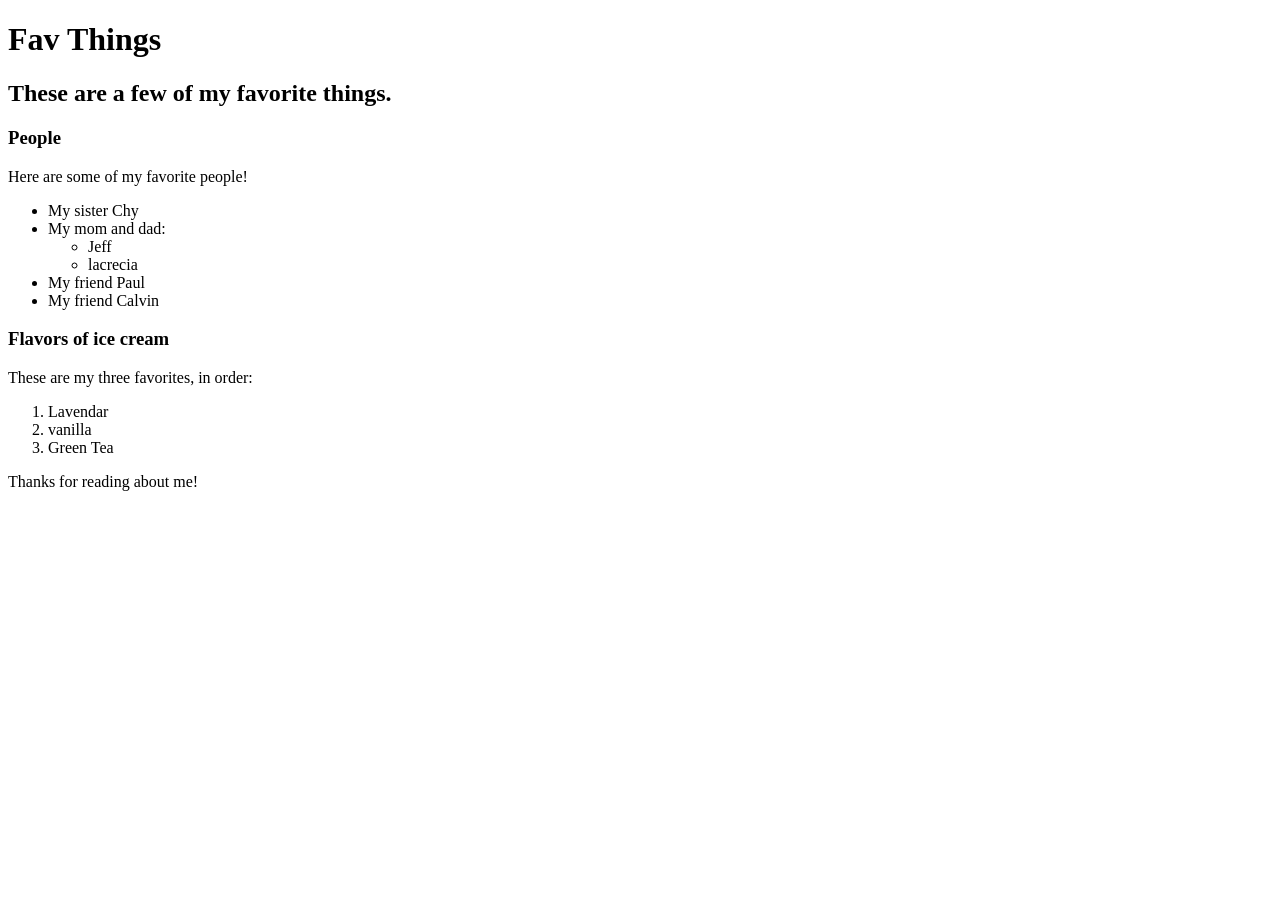
==== favorite-things.html @ b5912a06 "all of my favs edits" ====
<!DOCTYPE html>
<html>
  <head>
    <title>Jeff's favorite things</title>
  </head>
  <body>
    <h1>Fav Things</h1>
    <h2>These are a few of my favorite things.</h2>

    <h3>People</h3>
    <p>Here are some of my favorite people!</p>
    <ul>
      <li>My sister Chy</li>
      <li>My mom and dad:
        <ul>
          <li>Jeff</li>
          <li>lacrecia</li>
        </ul>
      </li>
      <li>My friend Paul</li>
      <li>My friend Calvin</li>
    </ul>

    <h3>Flavors of ice cream</h3>
    <p>These are my three favorites, in order:</p>
    <ol>
      <li>Lavendar</li>
      <li>vanilla</li>
      <li>Green Tea</li>
    </ol>

    <p>Thanks for reading about me!</p>
  </body>
</html>
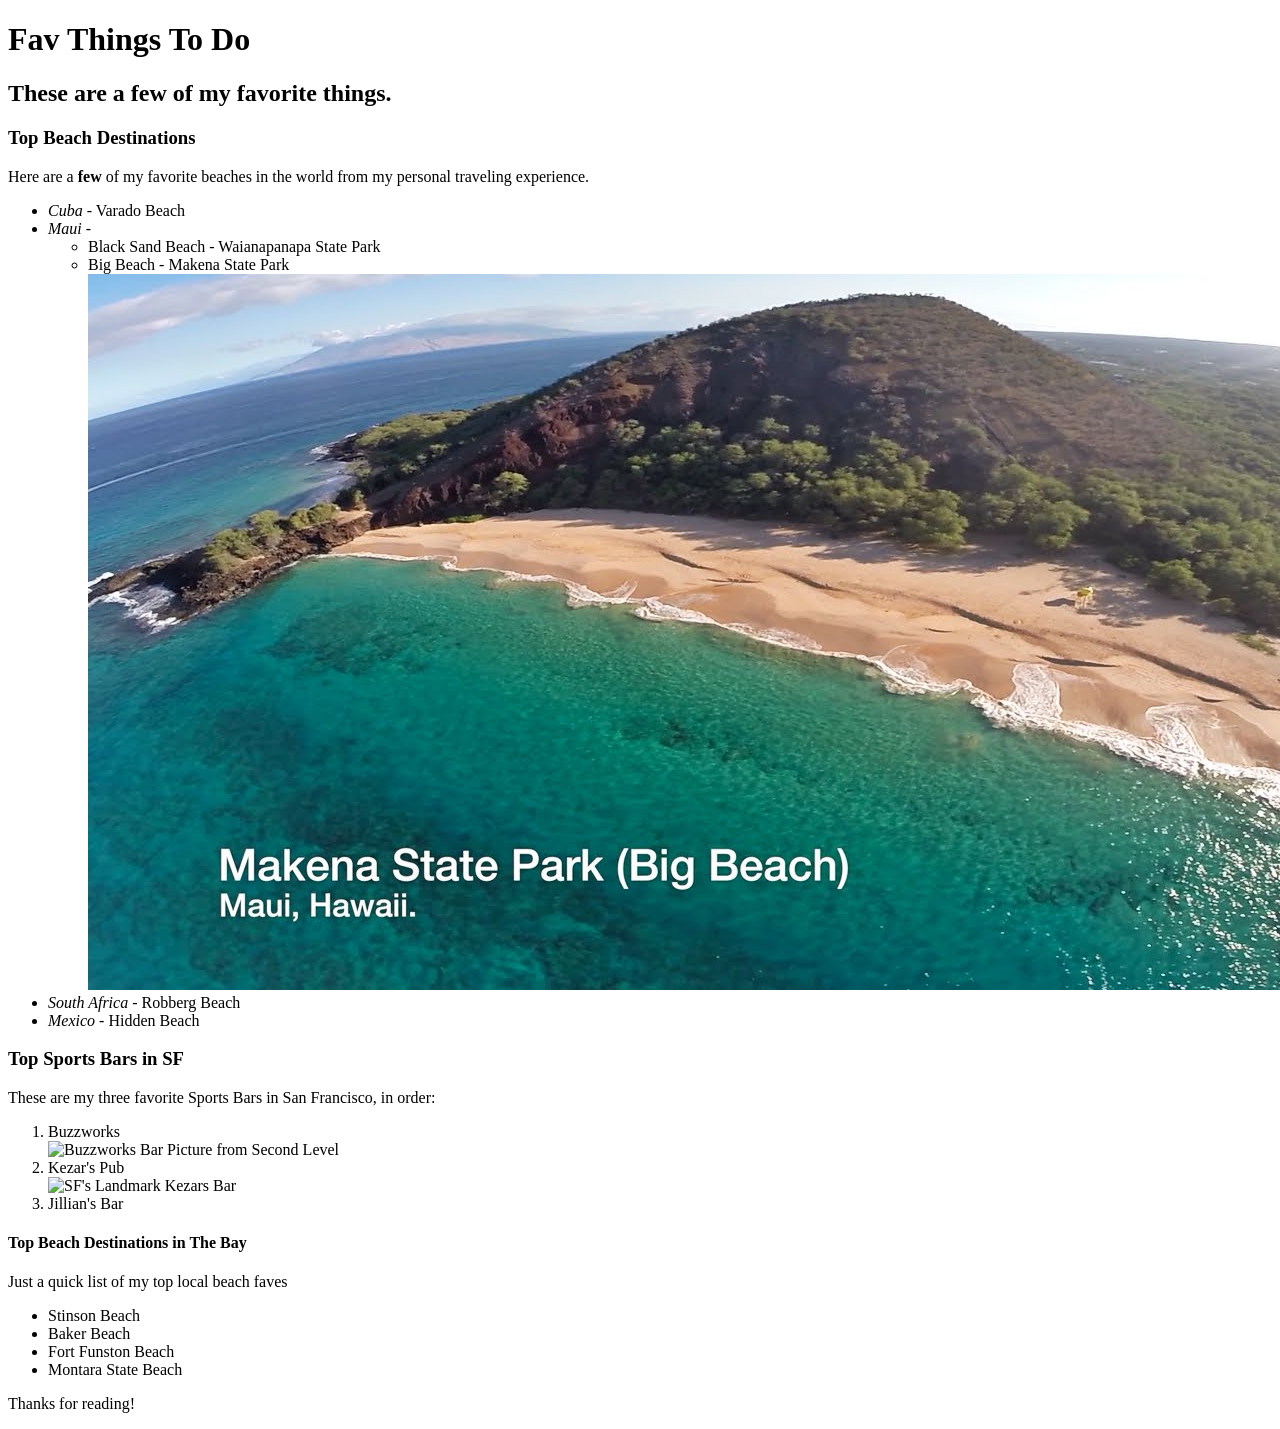
==== commit f082c148: "Adding IMG, Links and CSS" ====
--- a/favorite-things.html
+++ b/favorite-things.html
@@ -1,34 +1,56 @@
 <!DOCTYPE html>
 <html>
   <head>
+    <link href="css/styles.css" rel="stylesheet" type="text/css">
     <title>Jeff's favorite things</title>
   </head>
   <body>
-    <h1>Fav Things</h1>
+    <h1>Fav Things To Do</h1>
     <h2>These are a few of my favorite things.</h2>
 
-    <h3>People</h3>
-    <p>Here are some of my favorite people!</p>
+    <h3>Top Beach Destinations</h3>
+    <p>Here are a <strong>few</strong> of my favorite beaches in the world from my personal traveling experience.</p>
     <ul>
-      <li>My sister Chy</li>
-      <li>My mom and dad:
+      <li>
+        <em>Cuba</em> - Varado Beach
+      </li>
+      <li>
+        <em>Maui</em> -
         <ul>
-          <li>Jeff</li>
-          <li>lacrecia</li>
+          <li>Black Sand Beach - Waianapanapa State Park</li>
+          <li>Big Beach - Makena State Park <br>
+            <img src="img/bigbeach.jpeg" alt="Bird's Eye View of Big Beach">
+          </li>
         </ul>
       </li>
-      <li>My friend Paul</li>
-      <li>My friend Calvin</li>
+      <li>
+        <em>South Africa</em> - Robberg Beach
+      </li>
+      <li><em>Mexico</em> - Hidden Beach
+      </li>
     </ul>
 
-    <h3>Flavors of ice cream</h3>
-    <p>These are my three favorites, in order:</p>
+    <h3>Top Sports Bars in SF</h3>
+    <p>These are my three favorite Sports Bars in San Francisco, in order:</p>
     <ol>
-      <li>Lavendar</li>
-      <li>vanilla</li>
-      <li>Green Tea</li>
+      <li>Buzzworks<br>
+        <img src="BuzzWorks.jpeg" alt="Buzzworks Bar Picture from Second Level">
+      </li>
+      <li>Kezar's Pub<br>
+        <img src="kezar.jpeg" alt="SF's Landmark Kezars Bar">
+      </li>
+      <li>Jillian's Bar</li>
     </ol>
 
-    <p>Thanks for reading about me!</p>
+    <h4>Top Beach Destinations in The Bay</h4>
+    <p>Just a quick list of my top local beach faves</p>
+    <ul>
+      <li>Stinson Beach</li>
+      <li>Baker Beach</li>
+      <li>Fort Funston Beach</li>
+      <li>Montara State Beach</li>
+    </ul>
+
+    <p>Thanks for reading!</p>
   </body>
 </html>
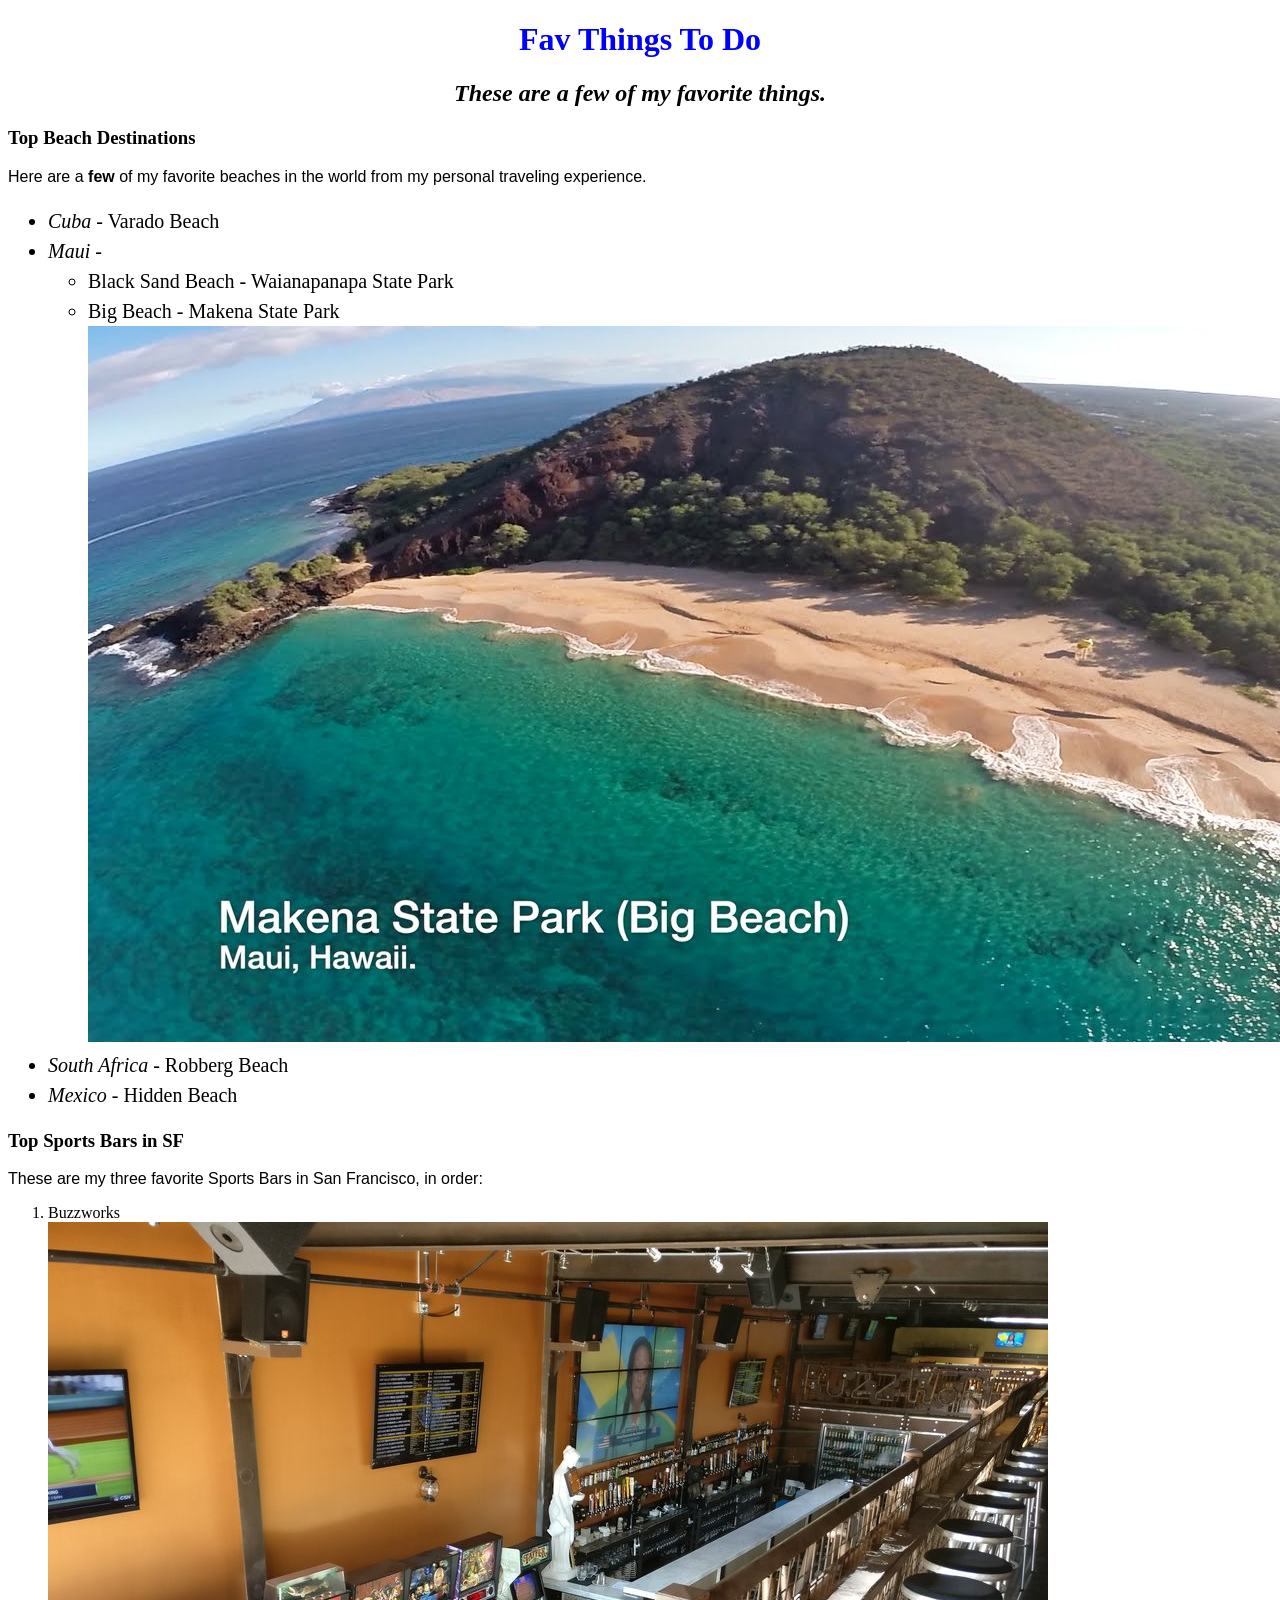
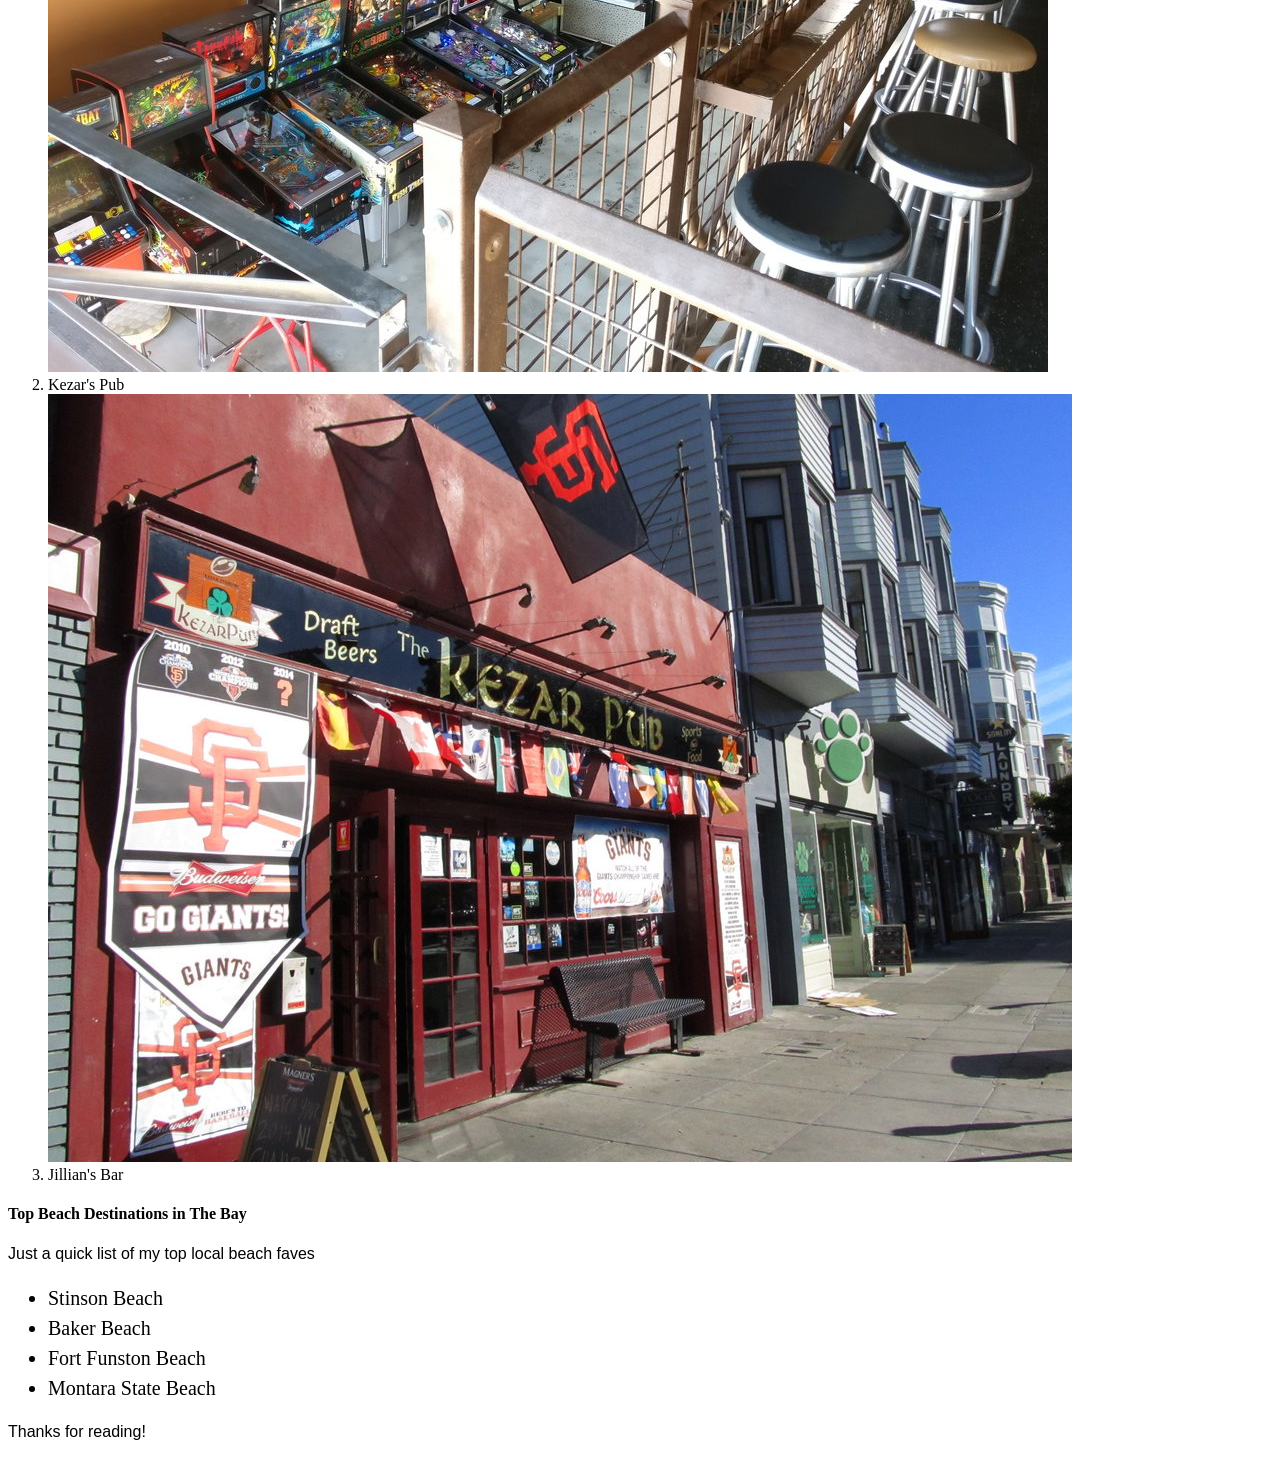
==== commit 30a226ae: "forgot to add css" ====
--- a/favorite-things.html
+++ b/favorite-things.html
@@ -34,10 +34,10 @@
     <p>These are my three favorite Sports Bars in San Francisco, in order:</p>
     <ol>
       <li>Buzzworks<br>
-        <img src="BuzzWorks.jpeg" alt="Buzzworks Bar Picture from Second Level">
+        <img src="img/BuzzWorks.jpeg" alt="Buzzworks Bar Picture from Second Level">
       </li>
       <li>Kezar's Pub<br>
-        <img src="kezar.jpeg" alt="SF's Landmark Kezars Bar">
+        <img src="img/kezar.jpeg" alt="SF's Landmark Kezars Bar">
       </li>
       <li>Jillian's Bar</li>
     </ol>
--- a/css/styles.css
+++ b/css/styles.css
@@ -0,0 +1,18 @@
+h1 {
+  color: #0000ff;
+  text-align: center;
+}
+
+h2 {
+  font-style: italic;
+  text-align: center;
+}
+
+p {
+  font-family: sans-serif;
+}
+
+ul {
+  font-size: 20px;
+  line-height: 30px;
+}
